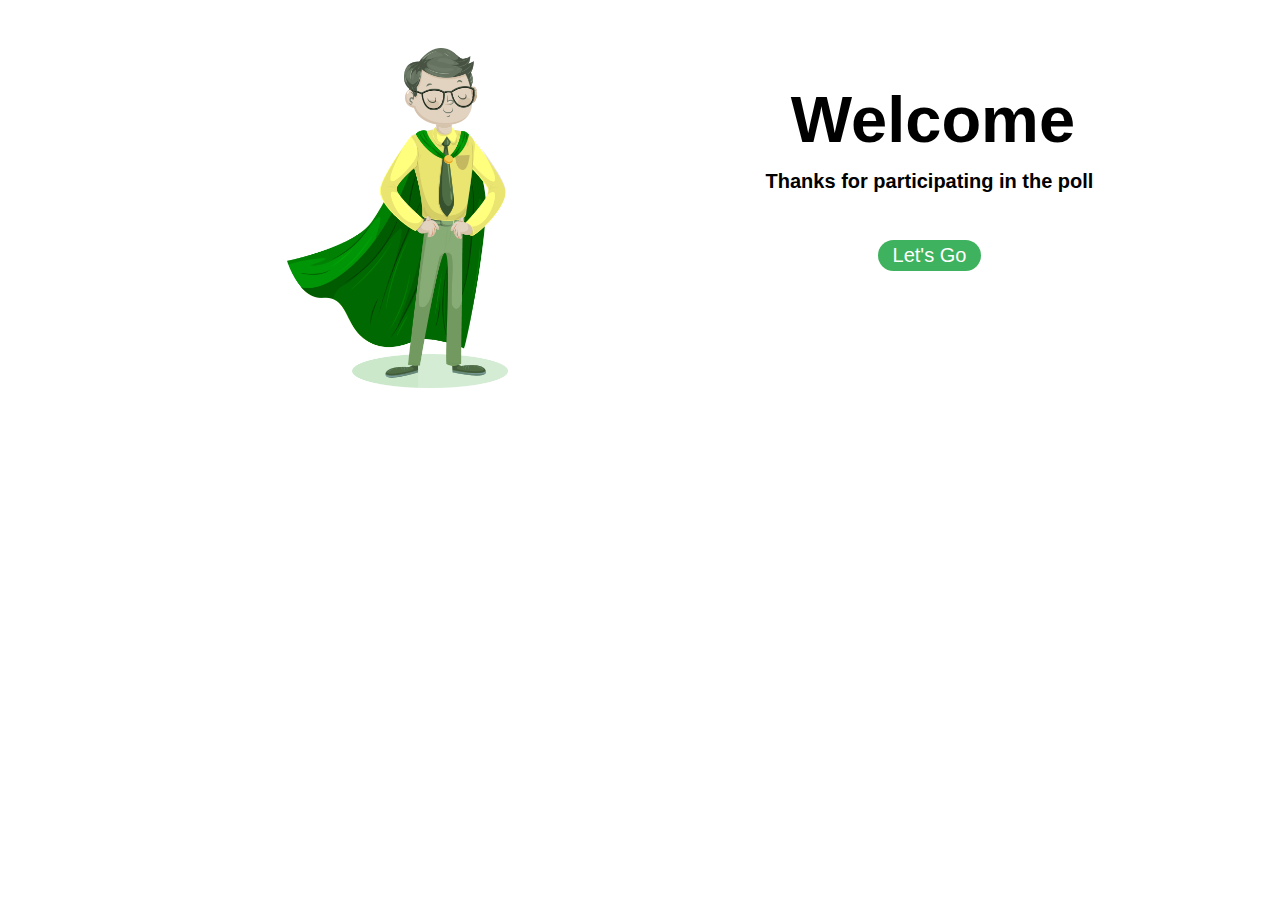
==== index.html @ de3f428f "meu primeiro commit" ====
<!DOCTYPE html>
<html lang="pt-br">
<head>
    <meta charset="UTF-8">
    <meta http-equiv="X-UA-Compatible" content="IE=edge">
    <meta name="viewport" content="width=device-width, initial-scale=1.0">
    <title>Survey-form</title>
    <link rel="stylesheet" href="styles.css">
</head>
<body id="pag01">
    <section>
    <img id="zero" src="imagens/zero.png">
    </section>
    <section>
    <h1>Welcome</h1>   
    <h2>Thanks for participating in the poll</h2>    
    <a href="pag02.html"><button>Let's Go</button></a>
</section>
</body>
</html>
---- styles.css ----
/* Pagina 01 */
#pag01 {
    display: flex;
    justify-content: space-around;
    font-family: 'Arial';
    text-align: center;
}
#pag01 #zero {
    position: relative;
    max-width: 500px;
    max-height: 340px;
    top: 40px;
    left: 100px;
}
#pag01 h1 {
    position: relative;
    Font-size: 65px;
    top: 30px;
    margin-left: 7px;
}
#pag01 h2 {
    Font-size: 20px;  
}
#pag01 button:hover {
    color: black;
    background-color:#FFFF7D;
    ;
}
#pag01 button {
    position: relative;
    font-size: 20px;
    border-radius: 35px;
    background-color:#3EB25E;
    padding: 4px 15px;
    border: none;
    color: white;
    margin-top: 30px;
}

/* Pagina 02 */
#pag02 {
    display: flex;
    font-family: 'Arial';
    max-width:92%
}
#pag02 #one {
    max-width: 400px;
    max-height: 280px;
    margin-top: 50px;
    margin-left: 50px;
}
#pag02 #texto {
    text-align: center;
    position: relative;
    margin-left: 150px;
    margin-right: 60px;
    
}
#pag02 h1 {
    position: relative;
    font-size: 20px;
    margin-top: 100px;
}
#pag02 button {
    position: relative;
    font-size: 20px;
    border-radius: 35px;
    background-color:#3EB25E;
    padding: 4px 15px;
    border: none;
    color: white;
    margin-top: 30px;
}
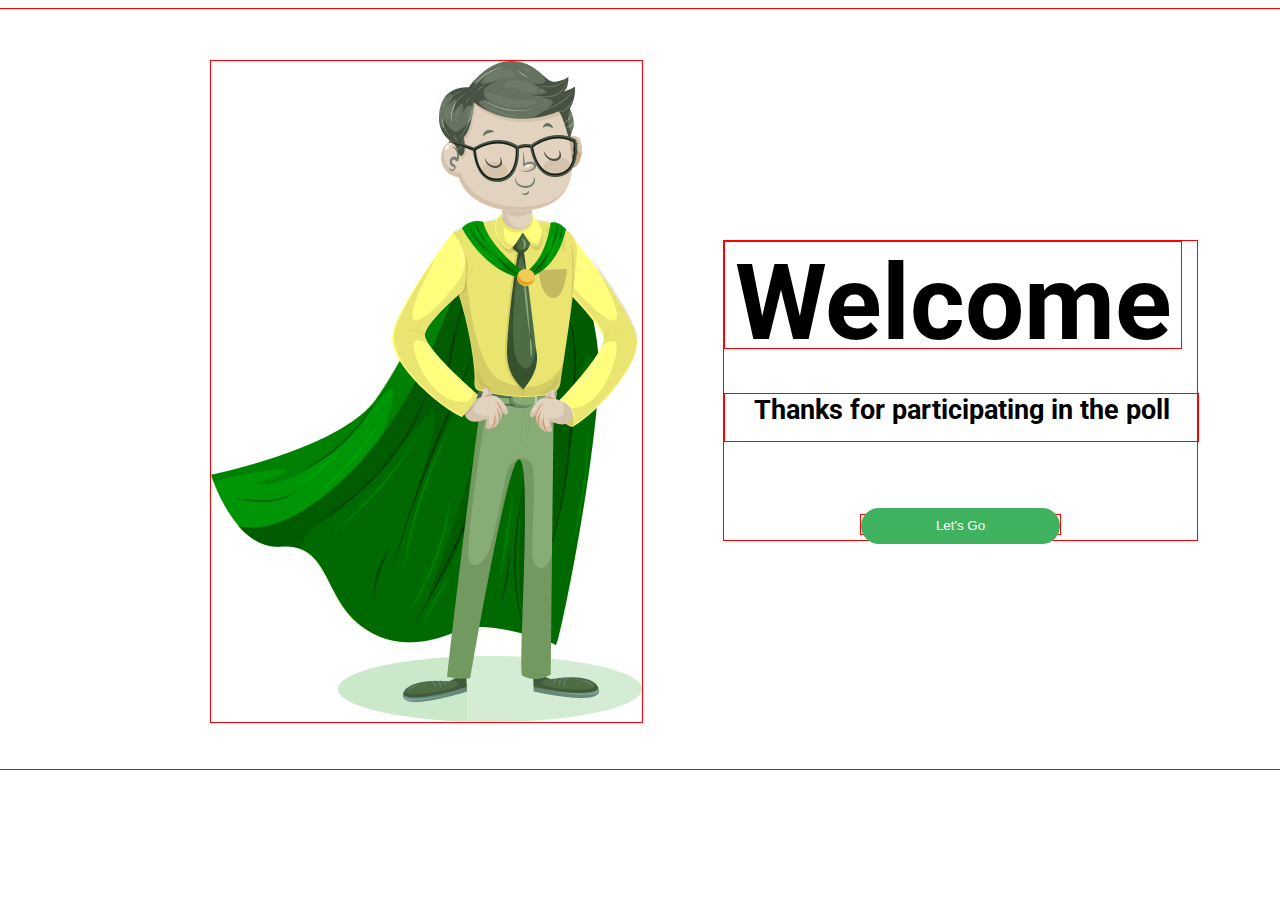
==== commit b2c23dd0: "atualização primeira tela" ====
--- a/index.html
+++ b/index.html
@@ -5,16 +5,20 @@
     <meta http-equiv="X-UA-Compatible" content="IE=edge">
     <meta name="viewport" content="width=device-width, initial-scale=1.0">
     <title>Survey-form</title>
-    <link rel="stylesheet" href="styles.css">
+    <link rel="stylesheet" href="pag01.css">
 </head>
-<body id="pag01">
-    <section>
-    <img id="zero" src="imagens/zero.png">
-    </section>
-    <section>
-    <h1>Welcome</h1>   
-    <h2>Thanks for participating in the poll</h2>    
-    <a href="pag02.html"><button>Let's Go</button></a>
-</section>
+<body>
+    <main>
+
+        <img src="imagens/zero.png">
+
+        <section>
+        <h1>Welcome</h1>   
+        <h2>Thanks for participating in the poll</h2> 
+
+        <a href="pag02.html"><button>Let's Go</button></a>
+        </section>
+
+    </main>
 </body>
 </html>--- a/pag01.css
+++ b/pag01.css
@@ -0,0 +1,63 @@
+@import url('https://fonts.googleapis.com/css2?family=Roboto:wght@700&display=swap');
+
+body * {
+    border: 1px solid red;
+}
+body {
+    display: flex;
+    justify-content: center;
+}
+
+main {
+    border: 1px solid red;
+    max-width: 1280px;
+    max-height: 760px;
+    display: flex;
+    justify-content: center;
+    font-family: 'Roboto', sans-serif;
+    
+
+}
+img {
+    height: 661px;
+    width: 431px;
+    margin: 51px 0 48px 212px;
+
+}
+section {
+    width: 473px;
+    height: 298.55px;
+    text-align: center;
+    position: relative;
+    margin: 231px 84px 230.45px 80px;
+}
+h1 {
+    margin-top: 0;
+    height: 106px;
+    width: 456px;
+    margin-bottom: 44px;
+    font-size: 105px;
+    
+}
+h2 {
+    margin-top: 0;
+    height: 47px;
+    width: 473px;
+    margin-bottom: 66px;
+    font-size: 27px;
+}
+
+button {
+    background-color:#3EB25E;
+    border: none;
+    color: white;
+    width: 199px;
+    height: 35.55px;
+    border-radius: 35px;
+    
+
+}
+button:hover {
+    background-color: #FFFF7D;
+    color: black;
+}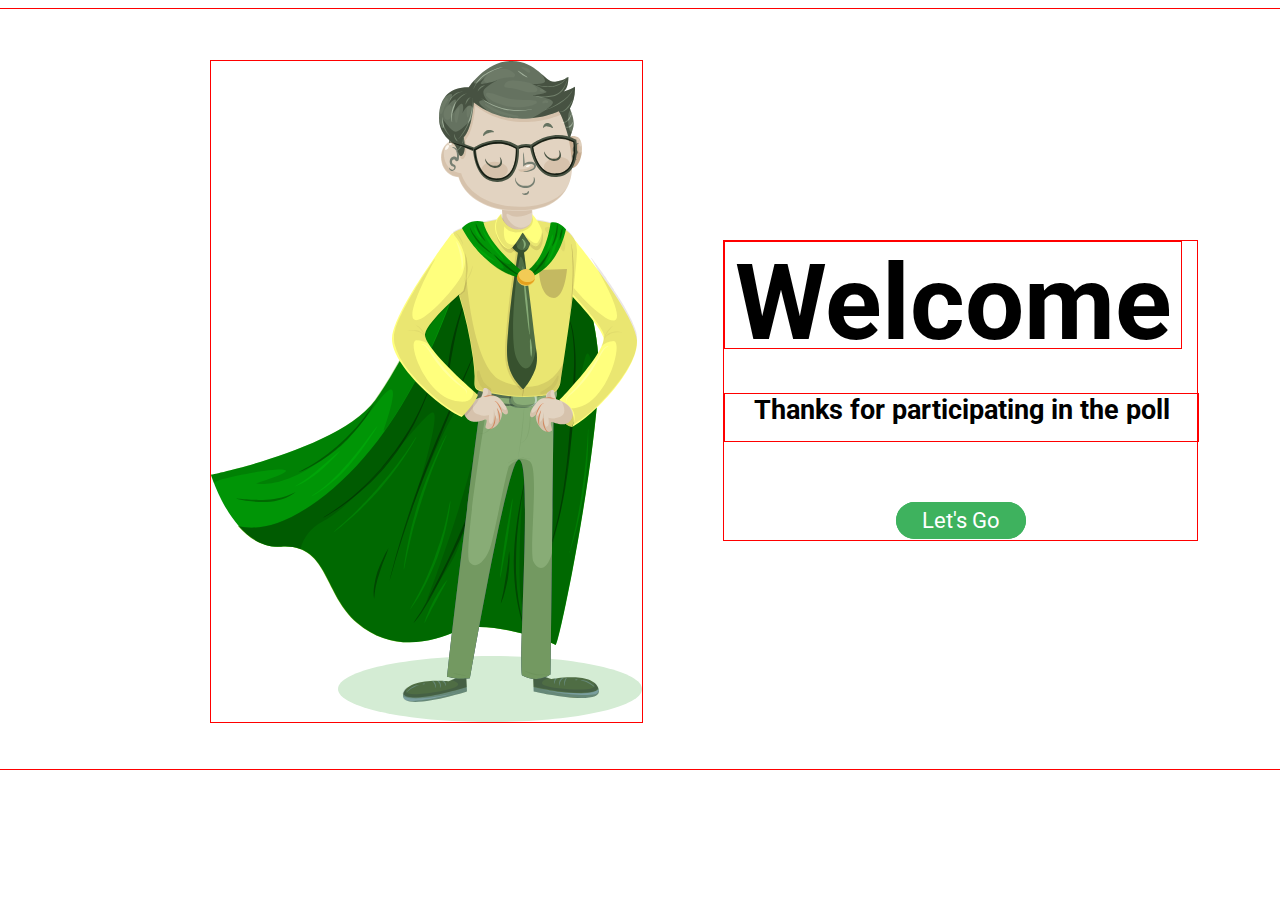
==== commit 14b284c6: "telas 1, 2, 3 desktop" ====
--- a/index.html
+++ b/index.html
@@ -1,24 +1,36 @@
 <!DOCTYPE html>
 <html lang="pt-br">
-<head>
-    <meta charset="UTF-8">
-    <meta http-equiv="X-UA-Compatible" content="IE=edge">
-    <meta name="viewport" content="width=device-width, initial-scale=1.0">
+  <head>
+    <meta charset="UTF-8" />
+    <meta http-equiv="X-UA-Compatible" content="IE=edge" />
+    <meta name="viewport" content="width=device-width, initial-scale=1.0" />
     <title>Survey-form</title>
-    <link rel="stylesheet" href="pag01.css">
-</head>
-<body>
+    <link rel="stylesheet" href="pag01.css" />
+  </head>
+  <body>
     <main>
+      <img src="imagens/zero.svg" />
 
-        <img src="imagens/zero.png">
+      <section>
+        <h1>Welcome</h1>
+        <h2>Thanks for participating in the poll</h2>
 
-        <section>
-        <h1>Welcome</h1>   
-        <h2>Thanks for participating in the poll</h2> 
-
-        <a href="pag02.html"><button>Let's Go</button></a>
-        </section>
-
+        <a
+          href="pag02.html"
+          onmouseover="aparecerTexto();"
+          onmouseout="reset();"
+          id="div"
+          >Let's Go</a
+        >
+      </section>
     </main>
-</body>
-</html>+    <script>
+      function aparecerTexto() {
+        document.getElementById("div").innerHTML = "Just Go Ahead";
+      }
+      function reset() {
+        document.getElementById("div").innerHTML = "Let's Go";
+      }
+    </script>
+  </body>
+</html>
--- a/pag01.css
+++ b/pag01.css
@@ -15,15 +15,14 @@
     display: flex;
     justify-content: center;
     font-family: 'Roboto', sans-serif;
-    
+}
 
-}
 img {
     height: 661px;
     width: 431px;
     margin: 51px 0 48px 212px;
+}
 
-}
 section {
     width: 473px;
     height: 298.55px;
@@ -31,14 +30,15 @@
     position: relative;
     margin: 231px 84px 230.45px 80px;
 }
+
 h1 {
     margin-top: 0;
+    margin-bottom: 44px;
     height: 106px;
-    width: 456px;
-    margin-bottom: 44px;
-    font-size: 105px;
-    
+    width: 456px;   
+    font-size: 105px;  
 }
+
 h2 {
     margin-top: 0;
     height: 47px;
@@ -47,17 +47,28 @@
     font-size: 27px;
 }
 
-button {
+a {
+    text-decoration: none;
     background-color:#3EB25E;
     border: none;
     color: white;
     width: 199px;
     height: 35.55px;
+    font-size: 22px;
     border-radius: 35px;
-    
+    border-top: 6px solid #3EB25E;
+    border-bottom: 6px solid #3EB25E;
+    border-left: 26px solid #3EB25E;
+    border-right: 26px solid #3EB25E;
+}
 
-}
-button:hover {
+a:hover {
     background-color: #FFFF7D;
+    background-color: #FFFF7D;
+    border-top: 6px solid #FFFF7D;
+    border-bottom: 6px solid #FFFF7D;
+    border-left: 26px solid #FFFF7D;
+    border-right: 26px solid #FFFF7D;
     color: black;
+    transition:all 0.9s;
 }